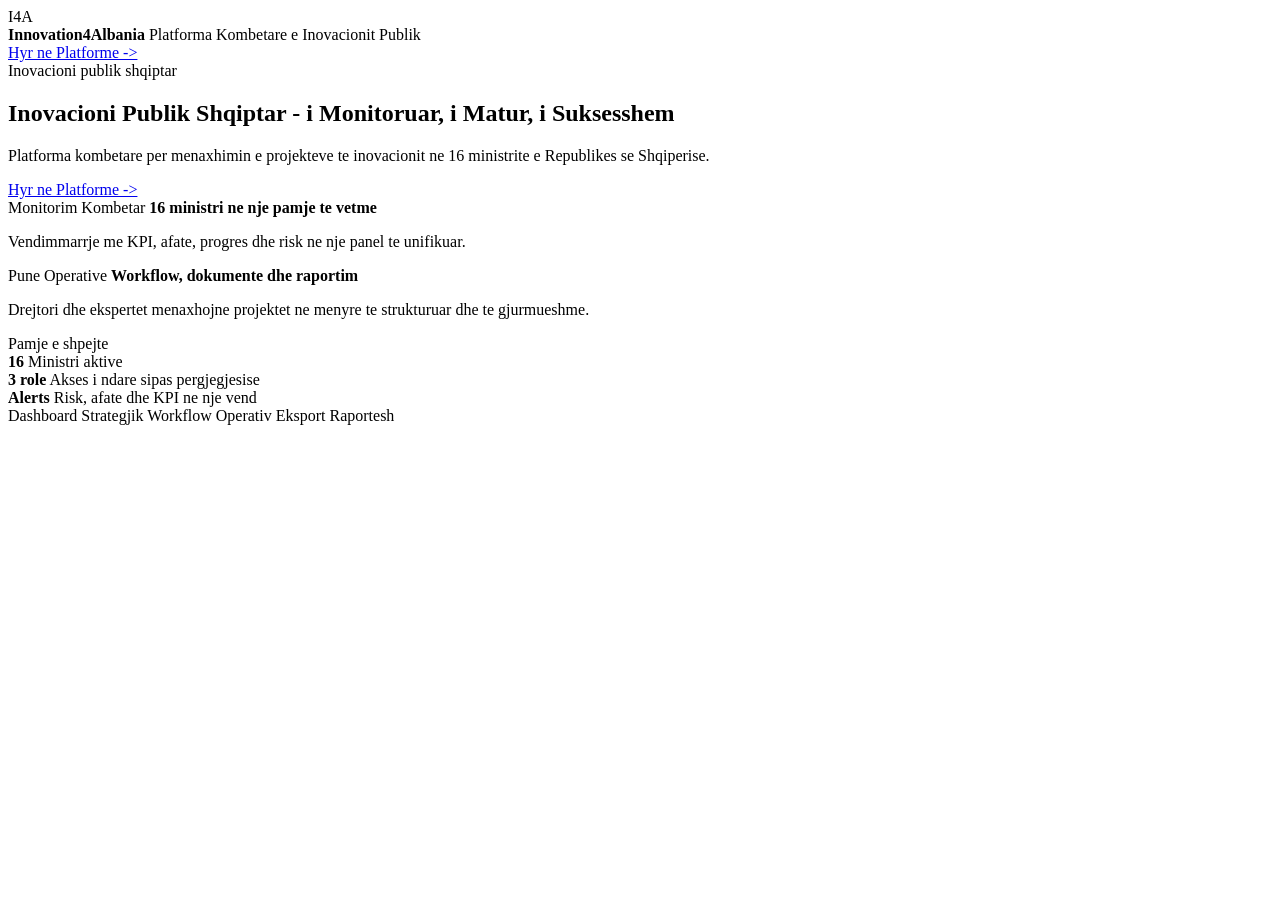
==== Innovation4Albania.API/wwwroot/index.html @ 196846ba "Initial lab setup for GitHub and Render" ====
﻿<!DOCTYPE html>
<html lang="sq">
<head>
    <meta charset="utf-8">
    <meta name="viewport" content="width=device-width, initial-scale=1.0">
    <title>Innovation4Albania | Home</title>
    <link rel="stylesheet" href="/styles.css?v=20260404c">
</head>
<body data-page="landing">
    <main class="public-shell">
        <section class="landing-hero">
            <div class="landing-topbar">
                <div class="access-brand">
                    <span class="brand-mark">I4A</span>
                    <div>
                        <strong>Innovation4Albania</strong>
                        <span data-i18n="landing.platformName">Platforma Kombetare e Inovacionit Publik</span>
                    </div>
                </div>
                <a class="secondary-button" href="/login" data-i18n="landingCta">Hyr ne Platforme -></a>
            </div>

            <div class="landing-hero-grid">
                <div class="landing-hero-copy">
                    <span class="section-kicker" data-i18n="landing.kicker">Inovacioni publik shqiptar</span>
                    <h1 class="landing-title" data-i18n="landing.title">Inovacioni Publik Shqiptar - i Monitoruar, i Matur, i Suksesshem</h1>
                    <p class="landing-subtitle" data-i18n="landing.subtitle">Platforma kombetare per menaxhimin e projekteve te inovacionit ne 16 ministrite e Republikes se Shqiperise.</p>
                    <div class="form-actions">
                        <a class="secondary-button" href="/login" data-i18n="landingCta">Hyr ne Platforme -></a>
                    </div>
                    <div class="landing-hero-summary">
                        <article class="landing-hero-card">
                            <span class="hero-card-kicker" data-i18n="landing.summary1Kicker">Monitorim Kombetar</span>
                            <strong data-i18n="landing.summary1Title">16 ministri ne nje pamje te vetme</strong>
                            <p data-i18n="landing.summary1Text">Vendimmarrje me KPI, afate, progres dhe risk ne nje panel te unifikuar.</p>
                        </article>
                        <article class="landing-hero-card">
                            <span class="hero-card-kicker" data-i18n="landing.summary2Kicker">Pune Operative</span>
                            <strong data-i18n="landing.summary2Title">Workflow, dokumente dhe raportim</strong>
                            <p data-i18n="landing.summary2Text">Drejtori dhe ekspertet menaxhojne projektet ne menyre te strukturuar dhe te gjurmueshme.</p>
                        </article>
                    </div>
                </div>
                <div class="landing-hero-art">
                    <div class="landing-art-panel">
                        <span class="section-kicker" data-i18n="landing.quickKicker">Pamje e shpejte</span>
                        <div id="landingHeroMetrics" class="landing-art-metrics">
                            <article>
                                <strong>16</strong>
                                <span data-i18n="landing.activeMinistries">Ministri aktive</span>
                            </article>
                            <article>
                                <strong>3 role</strong>
                                <span data-i18n="landing.roleAccess">Akses i ndare sipas pergjegjesise</span>
                            </article>
                            <article>
                                <strong>Alerts</strong>
                                <span data-i18n="landing.alertsOnePlace">Risk, afate dhe KPI ne nje vend</span>
                            </article>
                        </div>
                        <div class="landing-art-ribbon">
                            <span data-i18n="landing.strategicDash">Dashboard Strategjik</span>
                            <span data-i18n="landing.workflowOps">Workflow Operativ</span>
                            <span data-i18n="landing.reportsExport">Eksport Raportesh</span>
                        </div>
                    </div>
                </div>
            </div>
        </section>
    </main>

    <script src="/site.js?v=20260404c"></script>
</body>
</html>
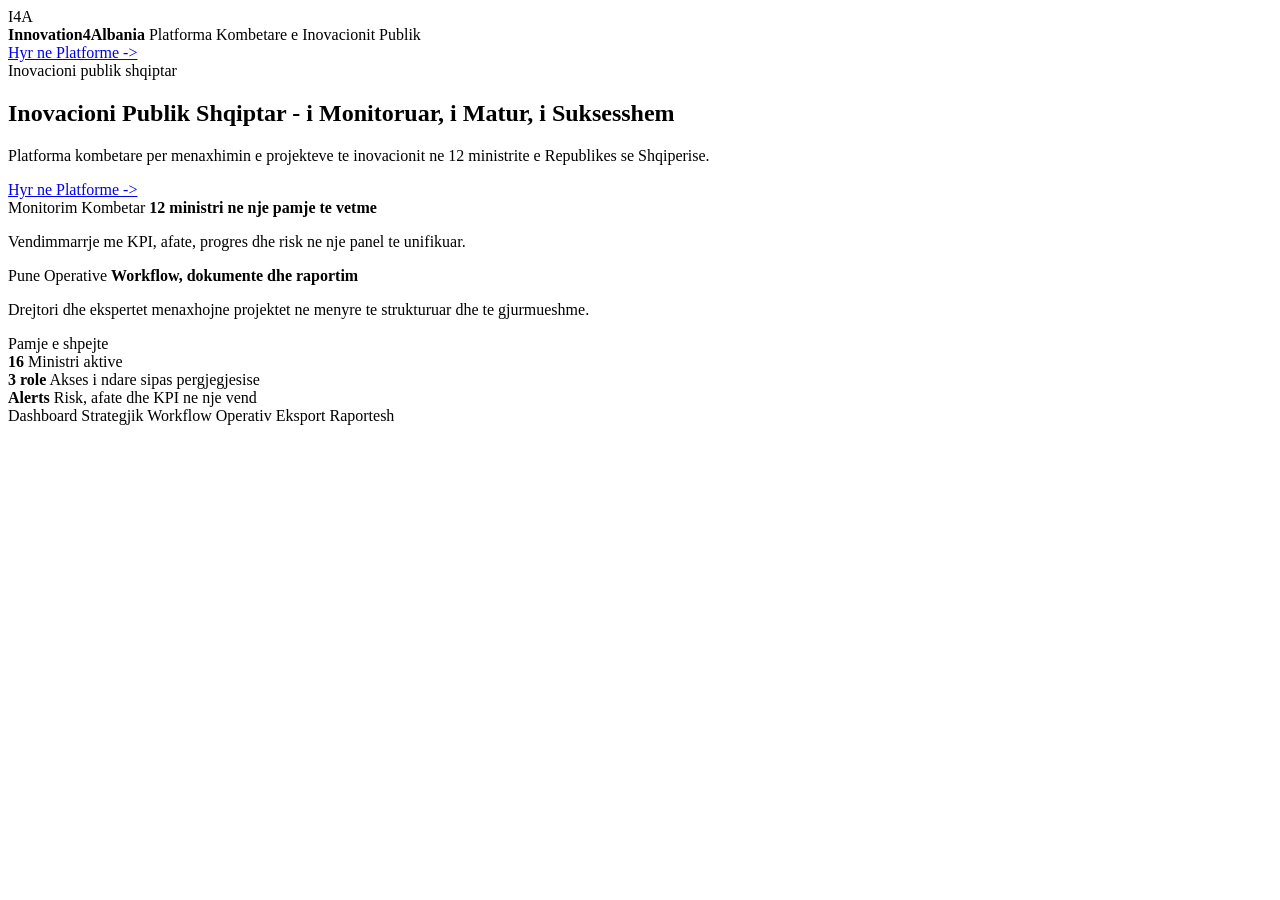
==== commit afcef562: "Reduce ministry seed from 16 to 12" ====
--- a/Innovation4Albania.API/wwwroot/index.html
+++ b/Innovation4Albania.API/wwwroot/index.html
@@ -24,14 +24,14 @@
                 <div class="landing-hero-copy">
                     <span class="section-kicker" data-i18n="landing.kicker">Inovacioni publik shqiptar</span>
                     <h1 class="landing-title" data-i18n="landing.title">Inovacioni Publik Shqiptar - i Monitoruar, i Matur, i Suksesshem</h1>
-                    <p class="landing-subtitle" data-i18n="landing.subtitle">Platforma kombetare per menaxhimin e projekteve te inovacionit ne 16 ministrite e Republikes se Shqiperise.</p>
+                        <p class="landing-subtitle" data-i18n="landing.subtitle">Platforma kombetare per menaxhimin e projekteve te inovacionit ne 12 ministrite e Republikes se Shqiperise.</p>
                     <div class="form-actions">
                         <a class="secondary-button" href="/login" data-i18n="landingCta">Hyr ne Platforme -></a>
                     </div>
                     <div class="landing-hero-summary">
                         <article class="landing-hero-card">
                             <span class="hero-card-kicker" data-i18n="landing.summary1Kicker">Monitorim Kombetar</span>
-                            <strong data-i18n="landing.summary1Title">16 ministri ne nje pamje te vetme</strong>
+                            <strong data-i18n="landing.summary1Title">12 ministri ne nje pamje te vetme</strong>
                             <p data-i18n="landing.summary1Text">Vendimmarrje me KPI, afate, progres dhe risk ne nje panel te unifikuar.</p>
                         </article>
                         <article class="landing-hero-card">
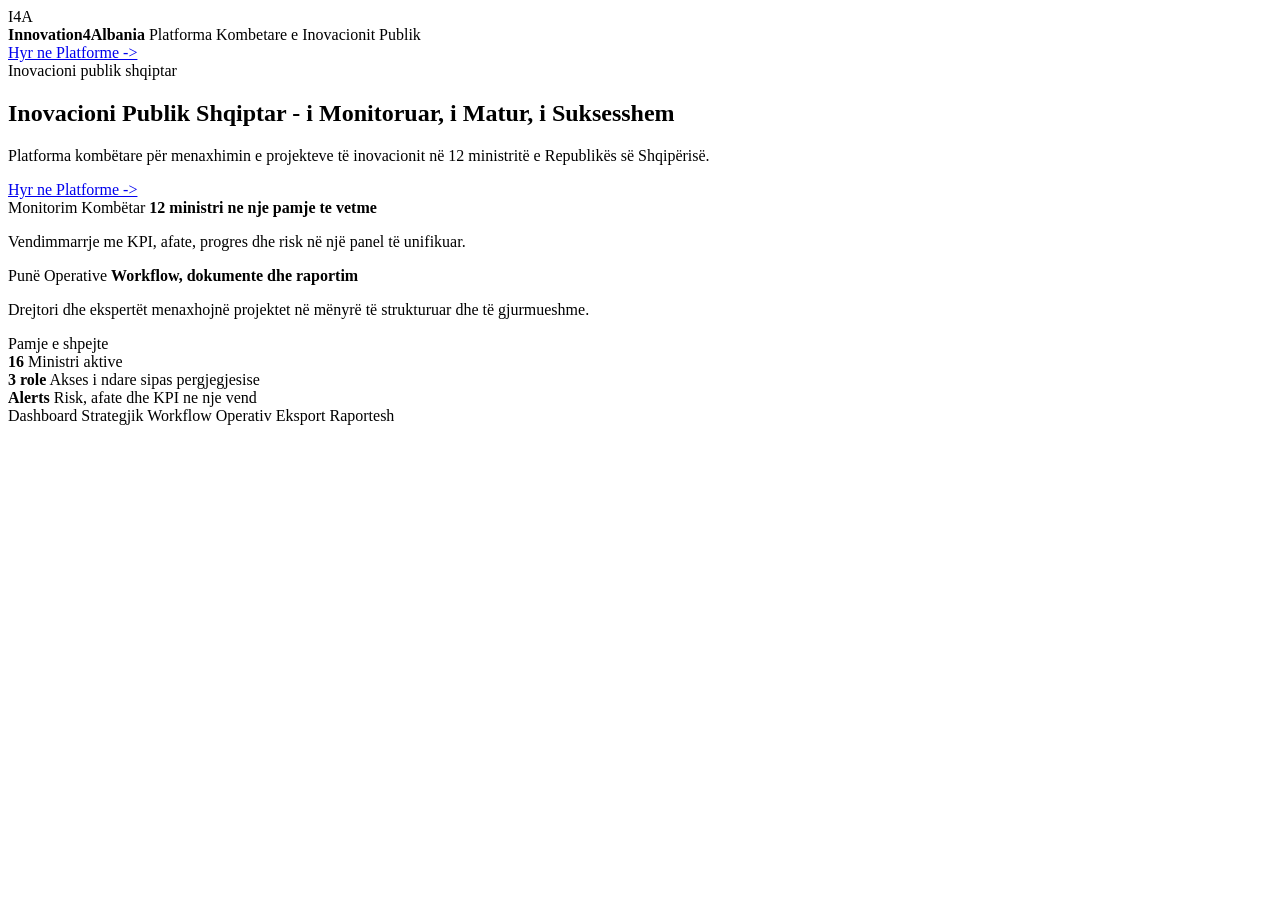
==== commit 2f730b6c: "Refine Albanian UI copy and dashboard navigation behavior" ====
--- a/Innovation4Albania.API/wwwroot/index.html
+++ b/Innovation4Albania.API/wwwroot/index.html
@@ -24,20 +24,20 @@
                 <div class="landing-hero-copy">
                     <span class="section-kicker" data-i18n="landing.kicker">Inovacioni publik shqiptar</span>
                     <h1 class="landing-title" data-i18n="landing.title">Inovacioni Publik Shqiptar - i Monitoruar, i Matur, i Suksesshem</h1>
-                        <p class="landing-subtitle" data-i18n="landing.subtitle">Platforma kombetare per menaxhimin e projekteve te inovacionit ne 12 ministrite e Republikes se Shqiperise.</p>
+                        <p class="landing-subtitle" data-i18n="landing.subtitle">Platforma kombëtare për menaxhimin e projekteve të inovacionit në 12 ministritë e Republikës së Shqipërisë.</p>
                     <div class="form-actions">
                         <a class="secondary-button" href="/login" data-i18n="landingCta">Hyr ne Platforme -></a>
                     </div>
                     <div class="landing-hero-summary">
                         <article class="landing-hero-card">
-                            <span class="hero-card-kicker" data-i18n="landing.summary1Kicker">Monitorim Kombetar</span>
+                            <span class="hero-card-kicker" data-i18n="landing.summary1Kicker">Monitorim Kombëtar</span>
                             <strong data-i18n="landing.summary1Title">12 ministri ne nje pamje te vetme</strong>
-                            <p data-i18n="landing.summary1Text">Vendimmarrje me KPI, afate, progres dhe risk ne nje panel te unifikuar.</p>
+                            <p data-i18n="landing.summary1Text">Vendimmarrje me KPI, afate, progres dhe risk në një panel të unifikuar.</p>
                         </article>
                         <article class="landing-hero-card">
-                            <span class="hero-card-kicker" data-i18n="landing.summary2Kicker">Pune Operative</span>
+                            <span class="hero-card-kicker" data-i18n="landing.summary2Kicker">Punë Operative</span>
                             <strong data-i18n="landing.summary2Title">Workflow, dokumente dhe raportim</strong>
-                            <p data-i18n="landing.summary2Text">Drejtori dhe ekspertet menaxhojne projektet ne menyre te strukturuar dhe te gjurmueshme.</p>
+                            <p data-i18n="landing.summary2Text">Drejtori dhe ekspertët menaxhojnë projektet në mënyrë të strukturuar dhe të gjurmueshme.</p>
                         </article>
                     </div>
                 </div>
